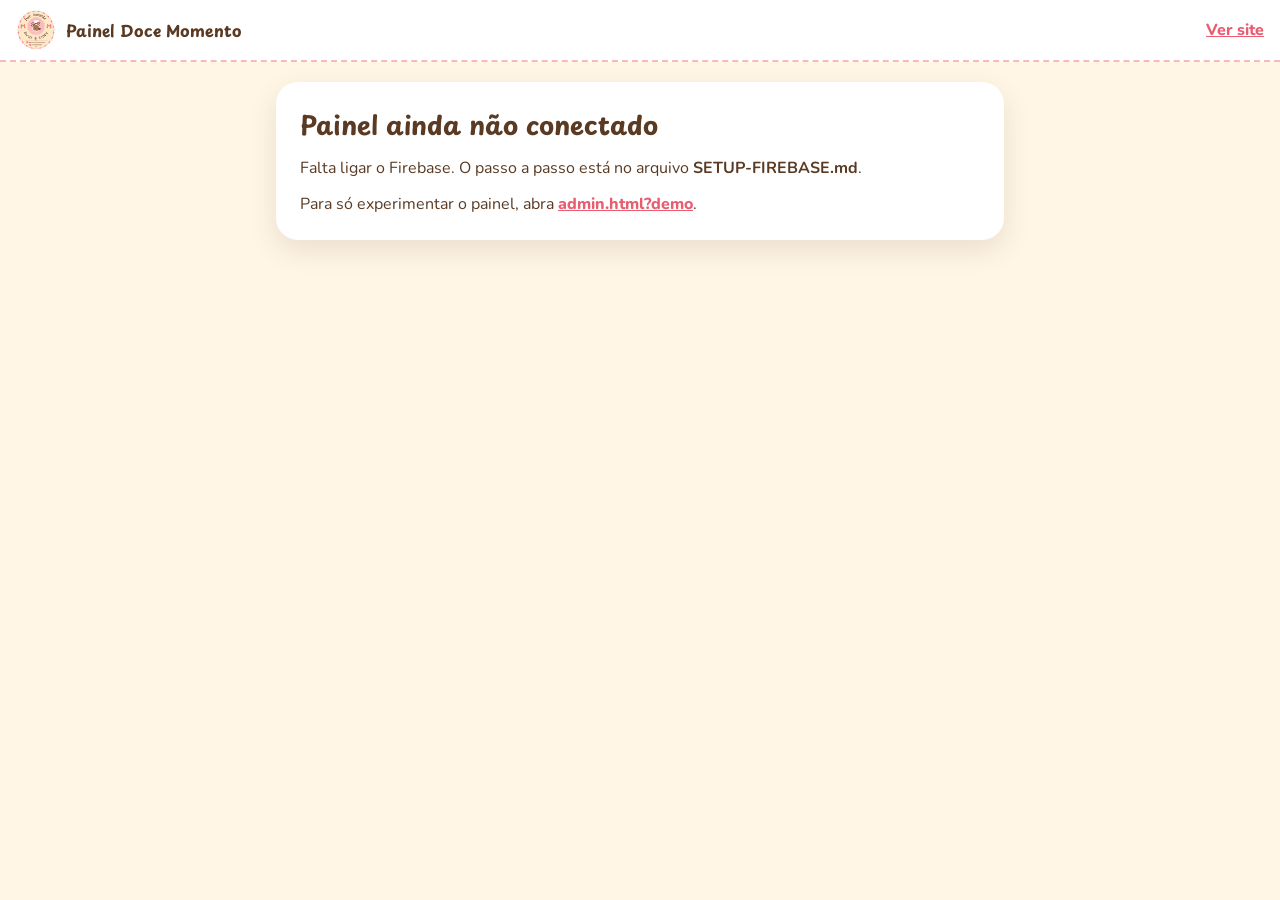
==== admin.html @ 28539e77 "Adiciona painel da Ana (Firebase) para produtos novos, destaques e esgotado Painel em admin.html com" ====
<!doctype html>
<html lang="pt-BR">
<head>
<meta charset="utf-8">
<meta name="viewport" content="width=device-width, initial-scale=1">
<meta name="robots" content="noindex, nofollow">
<title>Painel · Doce Momento</title>
<link rel="icon" href="assets/logo.jpg">
<link rel="preconnect" href="https://fonts.googleapis.com">
<link rel="preconnect" href="https://fonts.gstatic.com" crossorigin>
<link href="https://fonts.googleapis.com/css2?family=Nunito:wght@400;600;700;800&family=Playpen+Sans:wght@500;700;800&display=swap" rel="stylesheet">
<link rel="stylesheet" href="admin.css">
</head>
<body>
<header class="top">
  <img src="assets/logo.jpg" alt="" width="40" height="40">
  <strong>Painel Doce Momento</strong>
  <span class="spacer"></span>
  <a href="index.html" class="link">Ver site</a>
  <button type="button" id="sair" class="ghost" hidden>Sair</button>
</header>
<p class="banner" id="demo" hidden>Modo demonstração: o que você mudar aqui fica só neste navegador e não vai para o site dos clientes.</p>

<main>
  <section id="semConfig" class="box" hidden>
    <h1>Painel ainda não conectado</h1>
    <p>Falta ligar o Firebase. O passo a passo está no arquivo <b>SETUP-FIREBASE.md</b>.</p>
    <p>Para só experimentar o painel, abra <a class="link" href="admin.html?demo">admin.html?demo</a>.</p>
  </section>

  <section id="login" class="box" hidden>
    <h1>Entrar</h1>
    <form id="formLogin">
      <label for="email">E-mail</label>
      <input id="email" type="email" autocomplete="username" required>
      <label for="senha">Senha</label>
      <input id="senha" type="password" autocomplete="current-password" required>
      <p class="erro" id="erroLogin" hidden></p>
      <button class="btn" type="submit">Entrar</button>
    </form>
  </section>

  <section id="painel" hidden>
    <div class="bar">
      <h1>Produtos</h1>
      <button type="button" id="novo" class="btn">＋ Novo produto</button>
    </div>
    <p class="dica">Toque em <b>⭐</b> para colocar o produto nos destaques do site, em <b>🆕</b> para mostrar o selo "Novo" e em <b>Esgotado</b> para tirar das vendas por enquanto. A mudança aparece no site na hora.</p>
    <div class="box" id="vazio" hidden>
      <p>Ainda não há produtos salvos no banco. Importe o cardápio atual para começar a editar.</p>
      <button type="button" class="btn" id="importar">Importar cardápio atual</button>
    </div>
    <ul id="lista"></ul>
  </section>
</main>

<dialog id="dlg" aria-labelledby="dlgTitulo">
  <form id="formProd">
    <h2 id="dlgTitulo">Novo produto</h2>

    <label for="fNome">Nome do produto</label>
    <input id="fNome" type="text" required maxlength="60" placeholder="Ex.: Cookie de Ninho">

    <label for="fCat">Categoria</label>
    <input id="fCat" type="text" list="cats" required maxlength="40" placeholder="Escolha ou escreva uma nova">
    <datalist id="cats"></datalist>

    <label for="fDesc">Descrição</label>
    <textarea id="fDesc" rows="3" maxlength="300" placeholder="Conte como é o produto"></textarea>

    <div class="foto">
      <img id="fPreview" alt="" hidden>
      <div>
        <label for="fFoto">Foto</label>
        <input id="fFoto" type="file" accept="image/*">
        <button type="button" class="ghost" id="fSemFoto" hidden>Remover foto</button>
      </div>
    </div>

    <fieldset>
      <legend>Preço e opções</legend>
      <p class="dica">Uma linha só com o preço, ou várias para opções (ex.: "Massa black", "Com Nutella"). Deixe o preço vazio para mostrar "consulte".</p>
      <div id="ops"></div>
      <div class="linha">
        <button type="button" class="ghost" id="addOp">＋ Adicionar opção</button>
        <button type="button" class="ghost" id="addMassa">Massa tradicional / black</button>
      </div>
    </fieldset>

    <div class="flags">
      <label><input type="checkbox" id="fDestaque"> ⭐ Destaque</label>
      <label><input type="checkbox" id="fNovo"> 🆕 Novo</label>
      <label><input type="checkbox" id="fEsgotado"> Esgotado</label>
    </div>

    <p class="erro" id="erroForm" hidden></p>
    <div class="linha fim">
      <button type="button" class="ghost" id="cancelar">Cancelar</button>
      <button type="submit" class="btn" id="salvar">Salvar produto</button>
    </div>
  </form>
</dialog>

<div class="toast" id="toast" role="status" aria-live="polite" hidden></div>

<script src="firebase-config.js"></script>
<script src="catalogo.js"></script>
<script src="dados.js"></script>
<script src="admin.js"></script>
</body>
</html>
---- admin.css ----
:root { --cream: #fde9c8; --cream-soft: #fff6e6; --pink: #f9b8c0; --pink-soft: #fde3e6; --rose: #ff7b8a; --rose-dark: #e85d70; --brown: #5a3a22; --brown-soft: #8a6a52; --shadow: 0 10px 28px rgba(90, 58, 34, .12); color-scheme: light; }
[hidden] { display: none !important; }
* { box-sizing: border-box; margin: 0; padding: 0; }
body { font-family: "Nunito", system-ui, sans-serif; color: var(--brown); background: var(--cream-soft); line-height: 1.5; min-height: 100vh; }
h1, h2, legend, .top strong { font-family: "Playpen Sans", "Nunito", sans-serif; }
a { color: inherit; }
.top { position: sticky; top: 0; z-index: 5; display: flex; align-items: center; gap: 10px; padding: 10px 16px; background: #fff; border-bottom: 2px dashed var(--pink); }
.top img { border-radius: 50%; }
.spacer { flex: 1; }
.link { color: var(--rose-dark); font-weight: 800; }
.banner { background: var(--rose); color: #fff; text-align: center; font-weight: 700; padding: 8px 16px; }
main { max-width: 760px; margin: 0 auto; padding: 20px 16px 60px; }
h1 { font-size: 1.6rem; }
.box { background: #fff; border-radius: 22px; box-shadow: var(--shadow); padding: 24px; display: grid; gap: 12px; margin-bottom: 16px; }
.bar { display: flex; align-items: center; justify-content: space-between; gap: 12px; flex-wrap: wrap; margin-bottom: 8px; }
.dica { color: var(--brown-soft); font-size: .92rem; margin-bottom: 16px; }
.btn { background: var(--rose); color: #fff; border: 2px solid var(--rose); border-radius: 999px; padding: 10px 22px; font: inherit; font-weight: 800; cursor: pointer; box-shadow: 0 4px 0 var(--rose-dark); }
.btn:active { transform: translateY(2px); box-shadow: 0 2px 0 var(--rose-dark); }
.btn[disabled] { opacity: .6; cursor: wait; }
.ghost { background: #fff; color: var(--rose-dark); border: 2px solid var(--pink); border-radius: 999px; padding: 6px 14px; font: inherit; font-weight: 800; cursor: pointer; }
.ghost.on { background: var(--rose); border-color: var(--rose); color: #fff; }
.ghost.perigo { color: #b3261e; border-color: #f0b4b0; }
.ghost.perigo.pedir { background: #b3261e; border-color: #b3261e; color: #fff; }
button:focus-visible, input:focus-visible, textarea:focus-visible, a:focus-visible { outline: 3px solid var(--brown); outline-offset: 2px; }
label { display: block; font-weight: 800; margin: 12px 0 4px; }
input[type="text"], input[type="email"], input[type="password"], textarea { width: 100%; font: inherit; color: inherit; background: var(--cream-soft); border: 2px solid var(--pink); border-radius: 14px; padding: 10px 12px; }
.erro { color: #b3261e; font-weight: 700; }

#lista { list-style: none; display: grid; gap: 12px; }
#lista li { display: grid; grid-template-columns: 72px 1fr; gap: 6px 14px; align-items: center; background: #fff; border-radius: 20px; box-shadow: var(--shadow); padding: 12px; }
#lista li.off { opacity: .7; }
.thumb { width: 72px; height: 72px; border-radius: 16px; object-fit: cover; background: var(--pink-soft); display: grid; place-items: center; font-size: 2rem; }
.info { min-width: 0; }
.info b { display: block; overflow-wrap: anywhere; }
.info small { color: var(--brown-soft); }
.acoes { grid-column: 1 / -1; display: flex; flex-wrap: wrap; gap: 8px; }
.acoes .fim { margin-left: auto; display: flex; gap: 8px; }

dialog { border: 0; border-radius: 24px; padding: 0; width: min(560px, calc(100% - 24px)); max-height: calc(100dvh - 24px); background: var(--cream-soft); color: var(--brown); box-shadow: 0 20px 60px rgba(0,0,0,.35); }
dialog::backdrop { background: rgba(90, 58, 34, .5); }
#formProd { padding: 22px; display: block; }
#formProd h2 { margin-bottom: 4px; }
.foto { display: flex; gap: 14px; align-items: center; margin-top: 8px; }
.foto img { width: 96px; height: 96px; border-radius: 16px; object-fit: cover; }
fieldset { border: 2px dashed var(--pink); border-radius: 16px; padding: 12px 14px 14px; margin-top: 16px; }
legend { padding: 0 8px; font-weight: 800; }
.op { display: grid; grid-template-columns: 1fr 110px 36px; gap: 8px; margin-bottom: 8px; }
.op button { border: 0; border-radius: 10px; background: var(--pink-soft); color: var(--rose-dark); font-weight: 800; cursor: pointer; }
.linha { display: flex; flex-wrap: wrap; gap: 8px; }
.linha.fim { justify-content: flex-end; margin-top: 16px; }
.flags { display: flex; flex-wrap: wrap; gap: 8px 20px; margin-top: 16px; }
.flags label { display: flex; align-items: center; gap: 8px; margin: 0; }
.flags input { width: 20px; height: 20px; accent-color: var(--rose); }
.toast { position: fixed; left: 50%; bottom: 20px; transform: translateX(-50%); z-index: 20; background: var(--brown); color: #fff; padding: 12px 20px; border-radius: 999px; font-weight: 700; max-width: calc(100% - 24px); text-align: center; box-shadow: 0 10px 30px rgba(0,0,0,.3); }
.toast.erro { background: #b3261e; color: #fff; }
@media (prefers-reduced-motion: reduce) { * { transition: none !important; animation: none !important; } }
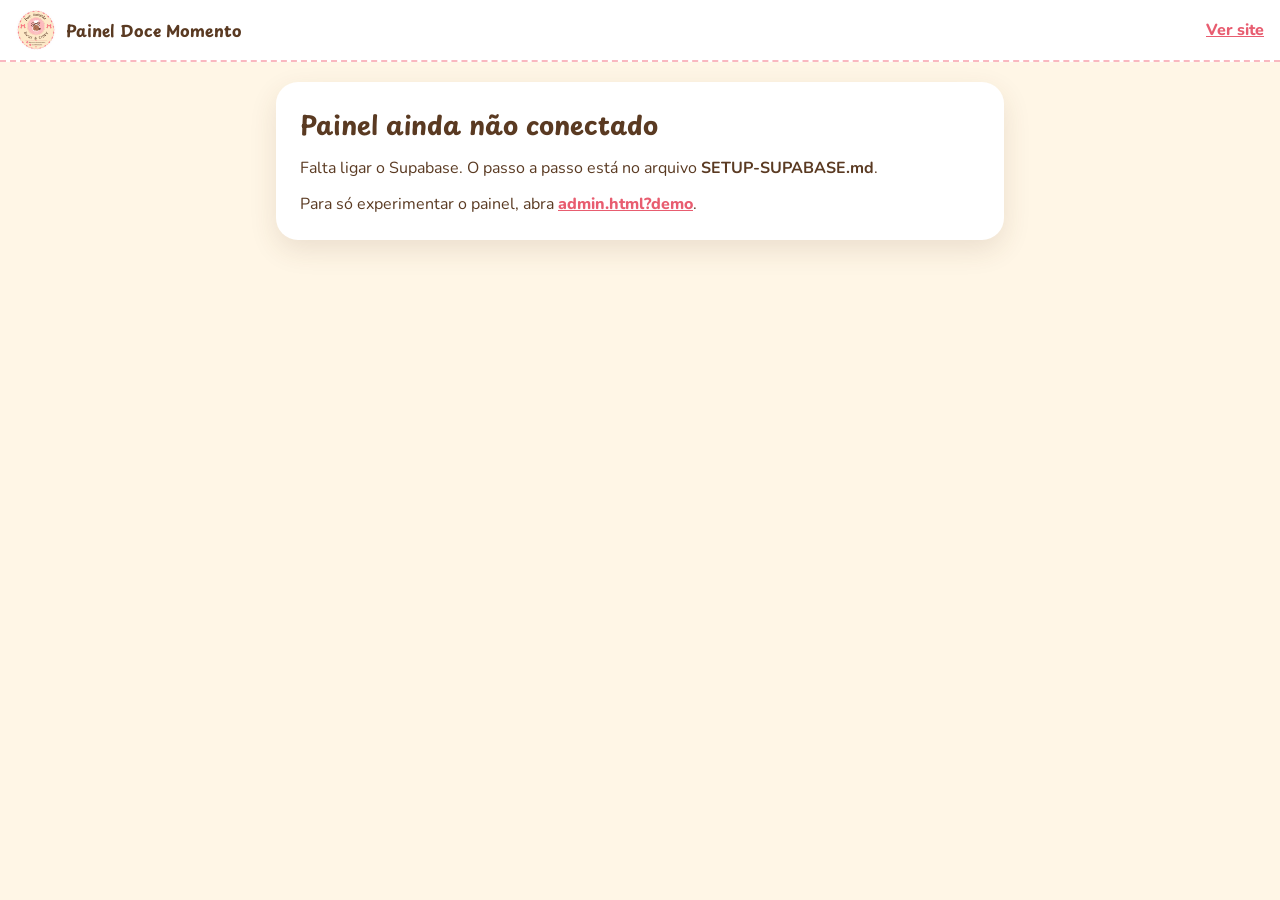
==== commit b7881b9e: "Painel da Ana com Supabase: produtos novos e destaque Painel em admin.html (login, produto novo com " ====
--- a/admin.html
+++ b/admin.html
@@ -24,7 +24,7 @@
 <main>
   <section id="semConfig" class="box" hidden>
     <h1>Painel ainda não conectado</h1>
-    <p>Falta ligar o Firebase. O passo a passo está no arquivo <b>SETUP-FIREBASE.md</b>.</p>
+    <p>Falta ligar o Supabase. O passo a passo está no arquivo <b>SETUP-SUPABASE.md</b>.</p>
     <p>Para só experimentar o painel, abra <a class="link" href="admin.html?demo">admin.html?demo</a>.</p>
   </section>
 
@@ -45,7 +45,7 @@
       <h1>Produtos</h1>
       <button type="button" id="novo" class="btn">＋ Novo produto</button>
     </div>
-    <p class="dica">Toque em <b>⭐</b> para colocar o produto nos destaques do site, em <b>🆕</b> para mostrar o selo "Novo" e em <b>Esgotado</b> para tirar das vendas por enquanto. A mudança aparece no site na hora.</p>
+    <p class="dica">Toque em <b>⭐ Destaque</b> para o produto aparecer no topo do site. Use <b>Novo produto</b> para cadastrar.</p>
     <div class="box" id="vazio" hidden>
       <p>Ainda não há produtos salvos no banco. Importe o cardápio atual para começar a editar.</p>
       <button type="button" class="btn" id="importar">Importar cardápio atual</button>
@@ -77,9 +77,14 @@
       </div>
     </div>
 
-    <fieldset>
-      <legend>Preço e opções</legend>
-      <p class="dica">Uma linha só com o preço, ou várias para opções (ex.: "Massa black", "Com Nutella"). Deixe o preço vazio para mostrar "consulte".</p>
+    <div id="precoSimples">
+      <label for="fPreco">Preço (R$)</label>
+      <input id="fPreco" type="text" inputmode="decimal" placeholder="Ex.: 15,00">
+      <button type="button" class="ghost" id="maisOp">＋ Mais opções (ex.: massa black, com Nutella)</button>
+    </div>
+    <fieldset id="opsBox" hidden>
+      <legend>Opções e preços</legend>
+      <p class="dica">Uma linha para cada opção. Deixe o preço vazio para mostrar "consulte".</p>
       <div id="ops"></div>
       <div class="linha">
         <button type="button" class="ghost" id="addOp">＋ Adicionar opção</button>
@@ -88,9 +93,7 @@
     </fieldset>
 
     <div class="flags">
-      <label><input type="checkbox" id="fDestaque"> ⭐ Destaque</label>
-      <label><input type="checkbox" id="fNovo"> 🆕 Novo</label>
-      <label><input type="checkbox" id="fEsgotado"> Esgotado</label>
+      <label><input type="checkbox" id="fDestaque"> ⭐ Colocar em destaque no site</label>
     </div>
 
     <p class="erro" id="erroForm" hidden></p>
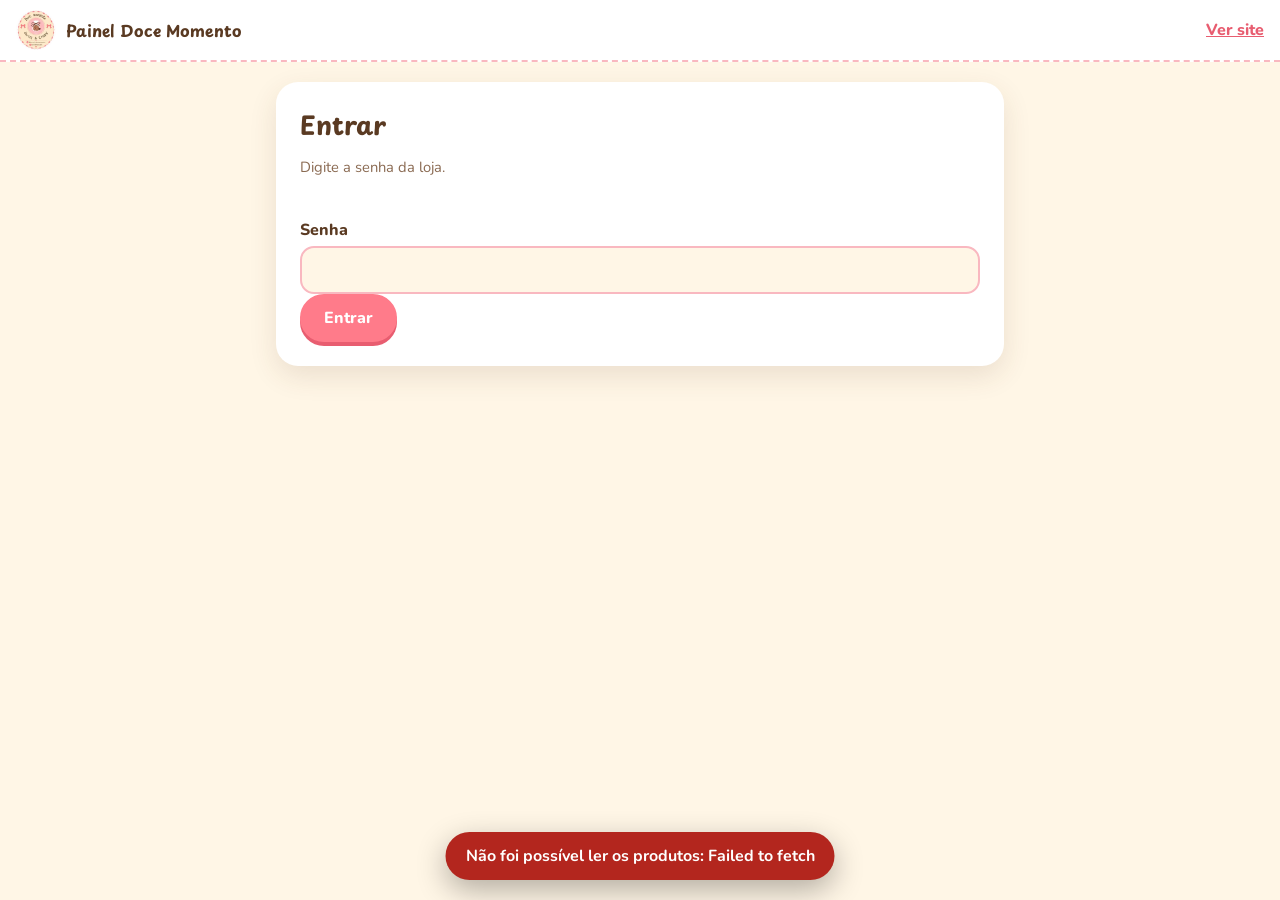
==== commit de65107d: "Otimiza site e painel: fotos WebP, REST puro, cache e acessibilidade Fotos 53% menores (WebP) e logo" ====
--- a/admin.html
+++ b/admin.html
@@ -5,15 +5,17 @@
 <meta name="viewport" content="width=device-width, initial-scale=1">
 <meta name="robots" content="noindex, nofollow">
 <title>Painel · Doce Momento</title>
-<link rel="icon" href="assets/logo.jpg">
+<link rel="icon" type="image/png" href="assets/icon-64.png">
+<link rel="apple-touch-icon" href="assets/icon-180.png">
+<meta name="theme-color" content="#fde9c8">
 <link rel="preconnect" href="https://fonts.googleapis.com">
 <link rel="preconnect" href="https://fonts.gstatic.com" crossorigin>
-<link href="https://fonts.googleapis.com/css2?family=Nunito:wght@400;600;700;800&family=Playpen+Sans:wght@500;700;800&display=swap" rel="stylesheet">
+<link href="https://fonts.googleapis.com/css2?family=Nunito:wght@400;600;700;800&family=Playpen+Sans:wght@700;800&display=swap" rel="stylesheet">
 <link rel="stylesheet" href="admin.css">
 </head>
 <body>
 <header class="top">
-  <img src="assets/logo.jpg" alt="" width="40" height="40">
+  <img src="assets/logo-128.webp" alt="" width="40" height="40">
   <strong>Painel Doce Momento</strong>
   <span class="spacer"></span>
   <a href="index.html" class="link">Ver site</a>
@@ -30,13 +32,12 @@
 
   <section id="login" class="box" hidden>
     <h1>Entrar</h1>
+    <p class="dica">Digite a senha da loja.</p>
     <form id="formLogin">
-      <label for="email">E-mail</label>
-      <input id="email" type="email" autocomplete="username" required>
       <label for="senha">Senha</label>
       <input id="senha" type="password" autocomplete="current-password" required>
       <p class="erro" id="erroLogin" hidden></p>
-      <button class="btn" type="submit">Entrar</button>
+      <button class="btn" type="submit" id="entrar">Entrar</button>
     </form>
   </section>
 
@@ -106,7 +107,7 @@
 
 <div class="toast" id="toast" role="status" aria-live="polite" hidden></div>
 
-<script src="firebase-config.js"></script>
+<script src="supabase-config.js"></script>
 <script src="catalogo.js"></script>
 <script src="dados.js"></script>
 <script src="admin.js"></script>
